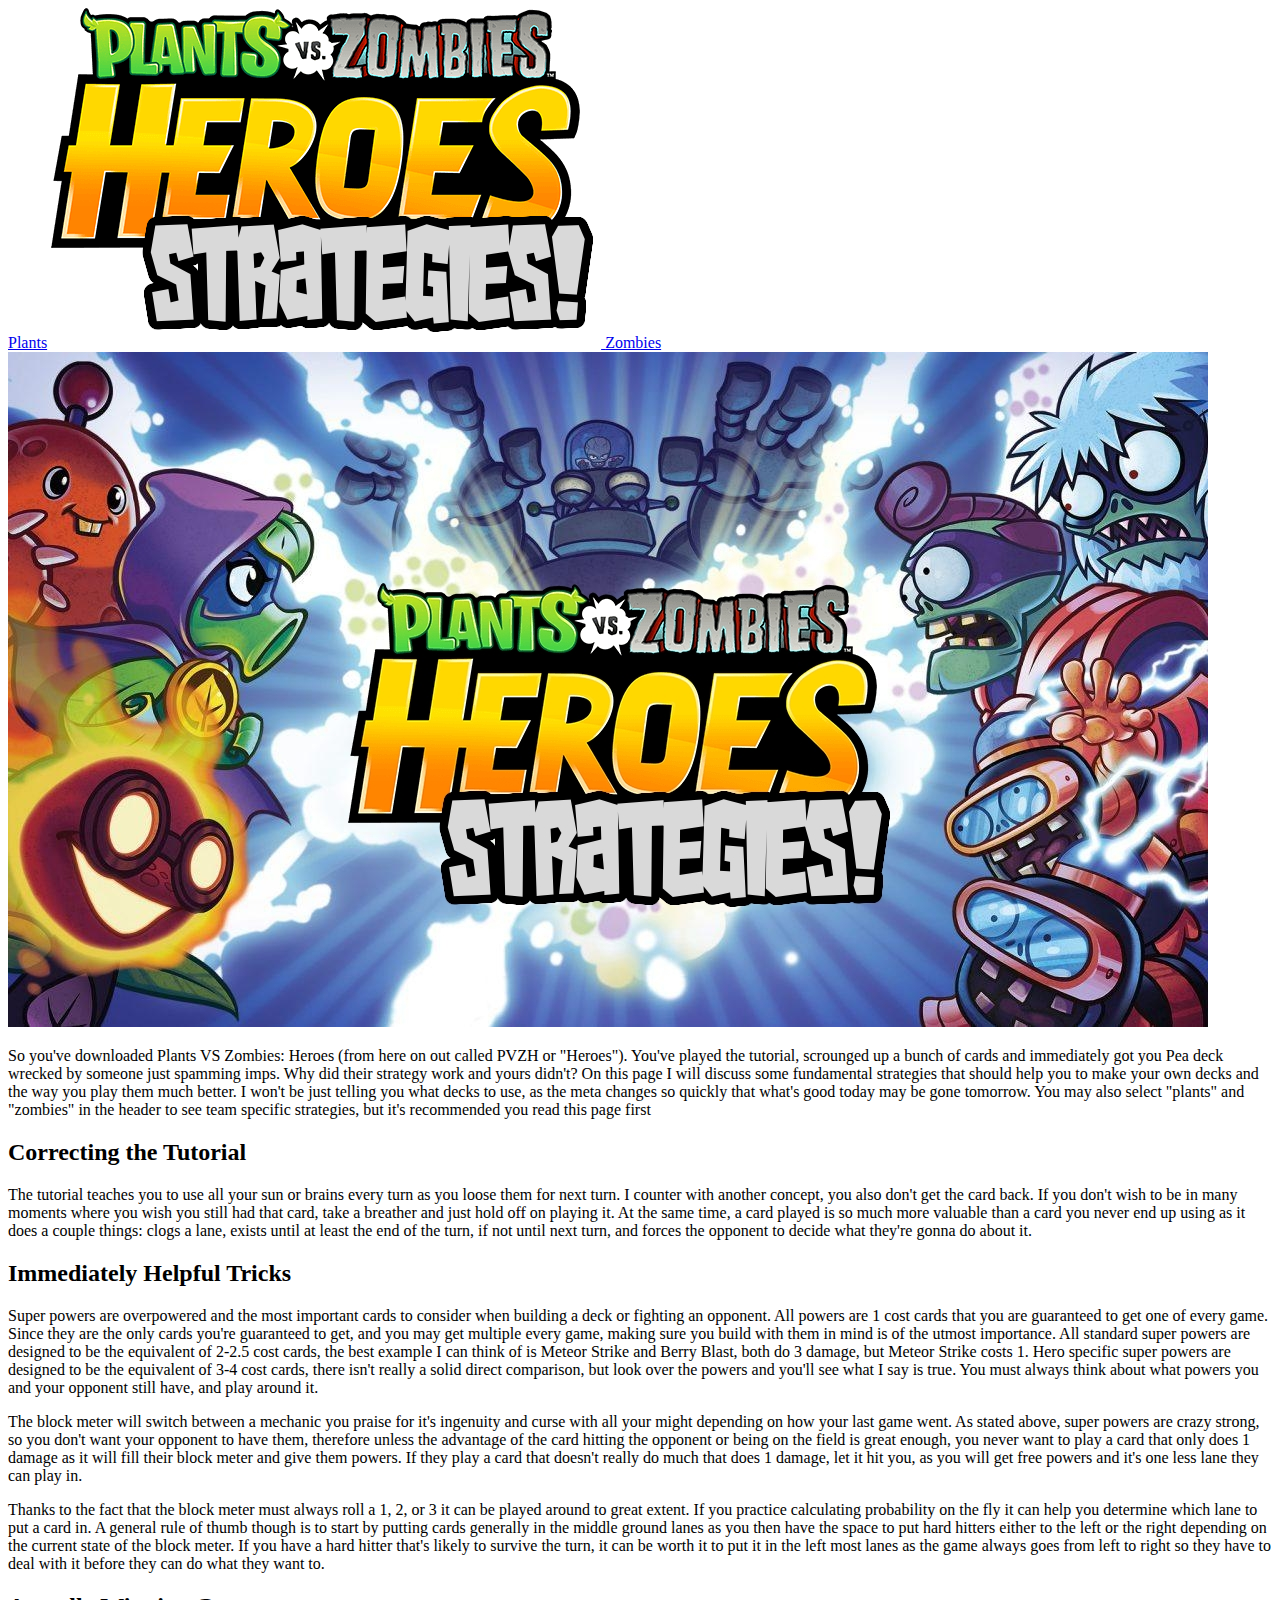
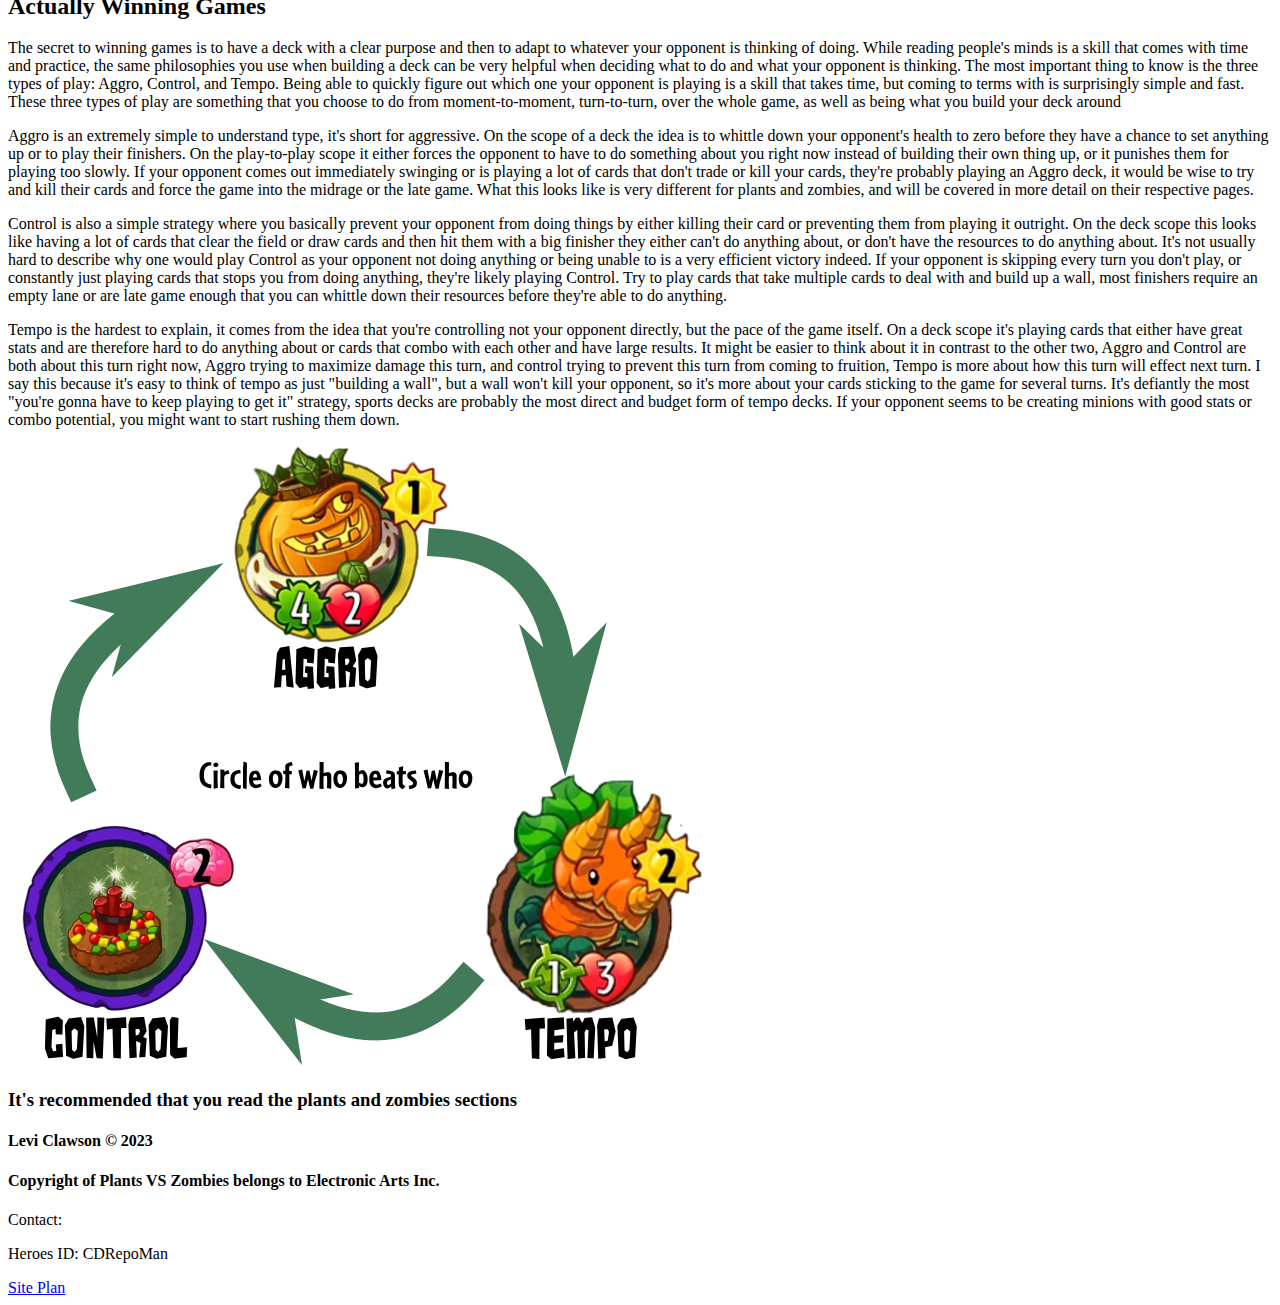
==== index.html @ fa382e45 "Added pure html to site" ====
<!DOCTYPE html>
<html lang="en">
  <head>
    <meta charset="UTF-8">
    <meta http-equiv="X-UA-Compatible" content="IE=edge">
    <meta name="viewport" content="width=device-width,initial-scale=1.0">
    <link type="text/css" rel="stylesheet" href="styles/style.css">
    <title>PvZ: Heroes Strategies!</title>
  </head>
  <body>
    <header>
      <nav>
        <a href="plants.html">Plants</a>
        <a href="index.html">
          <img src="images/PVZHS_logo.png" alt="Logo">
        </a>
        <a href="zombies.html">Zombies</a>
      </nav>
    </header>

    <body>
      <img src="images/heroes-banner.jpg" alt="Website banner">

      <main>
      <p>
        So you've downloaded Plants VS Zombies: Heroes (from here on out called PVZH or "Heroes"). You've played the tutorial, scrounged up a bunch of cards and immediately got you Pea deck wrecked by someone just spamming imps. Why did their strategy work and yours didn't? On this page I will discuss some fundamental strategies that should help you to make your own decks and the way you play them much better. I won't be just telling you what decks to use, as the meta changes so quickly that what's good today may be gone tomorrow. You may also select "plants" and "zombies" in the header to see team specific strategies, but it's recommended you read this page first
</p>

        <section>
          <h2>Correcting the Tutorial</h2>

          <p>The tutorial teaches you to use all your sun or brains every turn as you loose them for next turn. I counter with another concept, you also don't get the card back. If you don't wish to be in many moments where you wish you still had that card, take a breather and just hold off on playing it. At the same time, a card played is so much more valuable than a card you never end up using as it does a couple things: clogs a lane, exists until at least the end of the turn, if not until next turn, and forces the opponent to decide what they're gonna do about it.</p>
        </section>

        <section>
          <h2>Immediately Helpful Tricks</h2>
          <p>Super powers are overpowered and the most important cards to consider when building a deck or fighting an opponent. All powers are 1 cost cards that you are guaranteed to get one of every game. Since they are the only cards you're guaranteed to get, and you may get multiple every game, making sure you build with them in mind is of the utmost importance. All standard super powers are designed to be the equivalent of 2-2.5 cost cards, the best example I can think of is Meteor Strike and Berry Blast, both do 3 damage, but Meteor Strike costs 1. Hero specific super powers are designed to be the equivalent of 3-4 cost cards, there isn't really a solid direct comparison, but look over the powers and you'll see what I say is true. You must always think about what powers you and your opponent still have, and play around it.</p>
          <p>The block meter will switch between a mechanic you praise for it's ingenuity and curse with all your might depending on how your last game went. As stated above, super powers are crazy strong, so you don't want your opponent to have them, therefore unless the advantage of the card hitting the opponent or being on the field is great enough, you never want to play a card that only does 1 damage as it will fill their block meter and give them powers. If they play a card that doesn't really do much that does 1 damage, let it hit you, as you will get free powers and it's one less lane they can play in.</p>
          <p>Thanks to the fact that the block meter must always roll a 1, 2, or 3 it can be played around to great extent. If you practice calculating probability on the fly it can help you determine which lane to put a card in. A general rule of thumb though is to start by putting cards generally in the middle ground lanes as you then have the space to put hard hitters either to the left or the right depending on the current state of the block meter. If you have a hard hitter that's likely to survive the turn, it can be worth it to put it in the left most lanes as the game always goes from left to right so they have to deal with it before they can do what they want to.</p>
            </section>

        <section>
          <h2>Actually Winning Games</h2>
          <p>The secret to winning games is to have a deck with a clear purpose and then to adapt to whatever your opponent is thinking of doing. While reading people's minds is a skill that comes with time and practice, the same philosophies you use when building a deck can be very helpful when deciding what to do and what your opponent is thinking. The most important thing to know is the three types of play: Aggro, Control, and Tempo. Being able to quickly figure out which one your opponent is playing is a skill that takes time, but coming to terms with is surprisingly simple and fast. These three types of play are something that you choose to do from moment-to-moment, turn-to-turn, over the whole game, as well as being what you build your deck around</p>
          <p>Aggro is an extremely simple to understand type, it's short for aggressive. On the scope of a deck the idea is to whittle down your opponent's health to zero before they have a chance to set anything up or to play their finishers. On the play-to-play scope it either forces the opponent to have to do something about you right now instead of building their own thing up, or it punishes them for playing too slowly. If your opponent comes out immediately swinging or is playing a lot of cards that don't trade or kill your cards, they're probably playing an Aggro deck, it would be wise to try and kill their cards and force the game into the midrage or the late game. What this looks like is very different for plants and zombies, and will be covered in more detail on their respective pages.</p>
          <p>Control is also a simple strategy where you basically prevent your opponent from doing things by either killing their card or preventing them from playing it outright. On the deck scope this looks like having a lot of cards that clear the field or draw cards and then hit them with a big finisher they either can't do anything about, or don't have the resources to do anything about. It's not usually hard to describe why one would play Control as your opponent not doing anything or being unable to is a very efficient victory indeed. If your opponent is skipping every turn you don't play, or constantly just playing cards that stops you from doing anything, they're likely playing Control. Try to play cards that take multiple cards to deal with and build up a wall, most finishers require an empty lane or are late game enough that you can whittle down their resources before they're able to do anything.</p>
          <p>Tempo is the hardest to explain, it comes from the idea that you're controlling not your opponent directly, but the pace of the game itself. On a deck scope it's playing cards that either have great stats and are therefore hard to do anything about or cards that combo with each other and have large results. It might be easier to think about it in contrast to the other two, Aggro and Control are both about this turn right now, Aggro trying to maximize damage this turn, and control trying to prevent this turn from coming to fruition, Tempo is more about how this turn will effect next turn. I say this because it's easy to think of tempo as just "building a wall", but a wall won't kill your opponent, so it's more about your cards sticking to the game for several turns. It's defiantly the most "you're gonna have to keep playing to get it" strategy, sports decks are probably the most direct and budget form of tempo decks. If your opponent seems to be creating minions with good stats or combo potential, you might want to start rushing them down.</p>
        </section>
        <img src="images/circle-of-winning.png" alt="Aggro beats tempo, tempo beats control, control beats aggro">
      <h3>It's recommended that you read the plants and zombies sections</h3>
      </main>
    </body>

    <footer>
      <div id="footer-colored-box">
        <div class="footer-section">
          <h4 class="copyright">Levi Clawson &copy; 2023</h4>
          <h4 class="copyright">Copyright of Plants VS Zombies belongs to Electronic Arts Inc.</h4>
        </div>

        <div id="footer-line-divider"></div>
        
        <div class="footer-section">
          <p>Contact:</p>
          <p>Heroes ID: CDRepoMan</p>
        </div>
        
        <div id="footer-line-divider"></div>

        <div class="footer-section">
          <a href="site-plan.html">Site Plan</a>
        </div>
      </div>
    </footer>
  </body>
</html>
---- styles/style.css ----
@import url('https://fonts.googleapis.com/css2?family=Frijole&family=Roboto+Condensed&family=Roboto:wght@300&family=Rowdies&display=swap');
@font-face {
  font-family: Cafeteria;
  src: url(fonts/Cafeteria-Bold.otf);
}
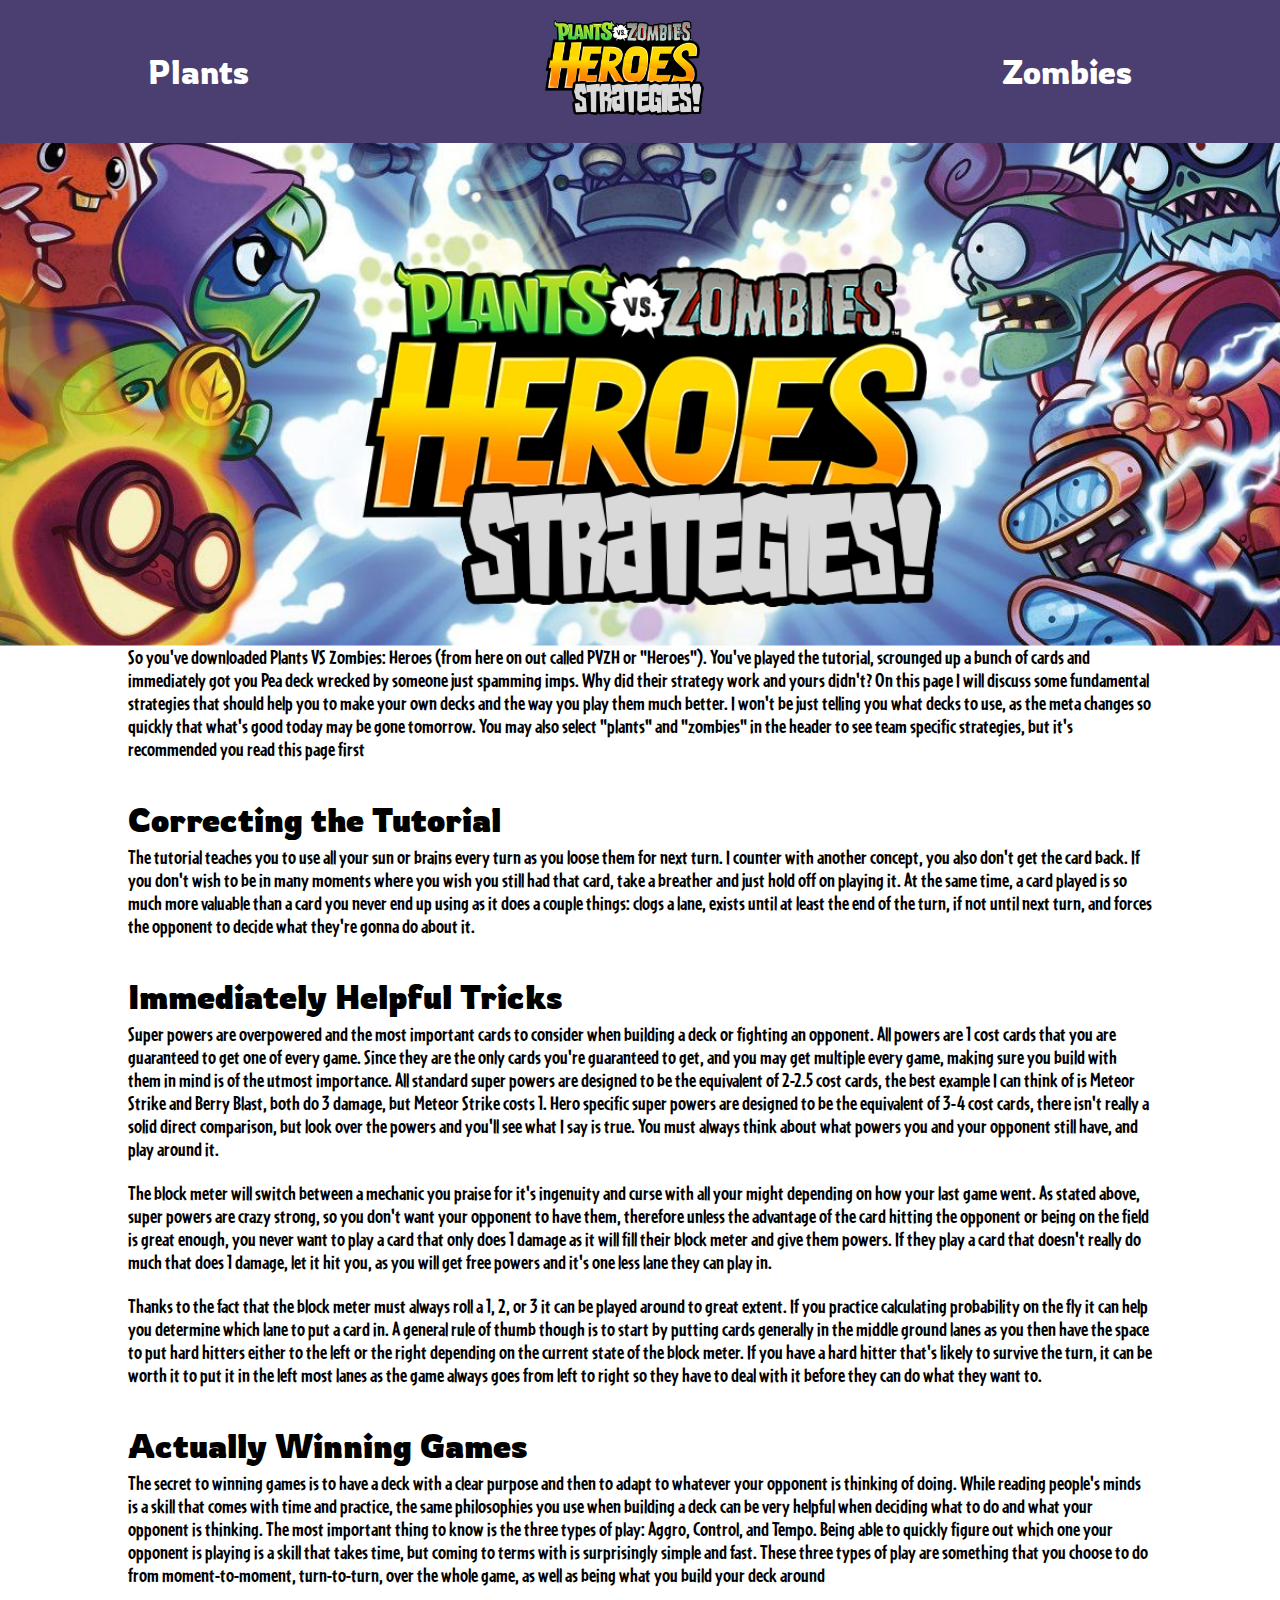
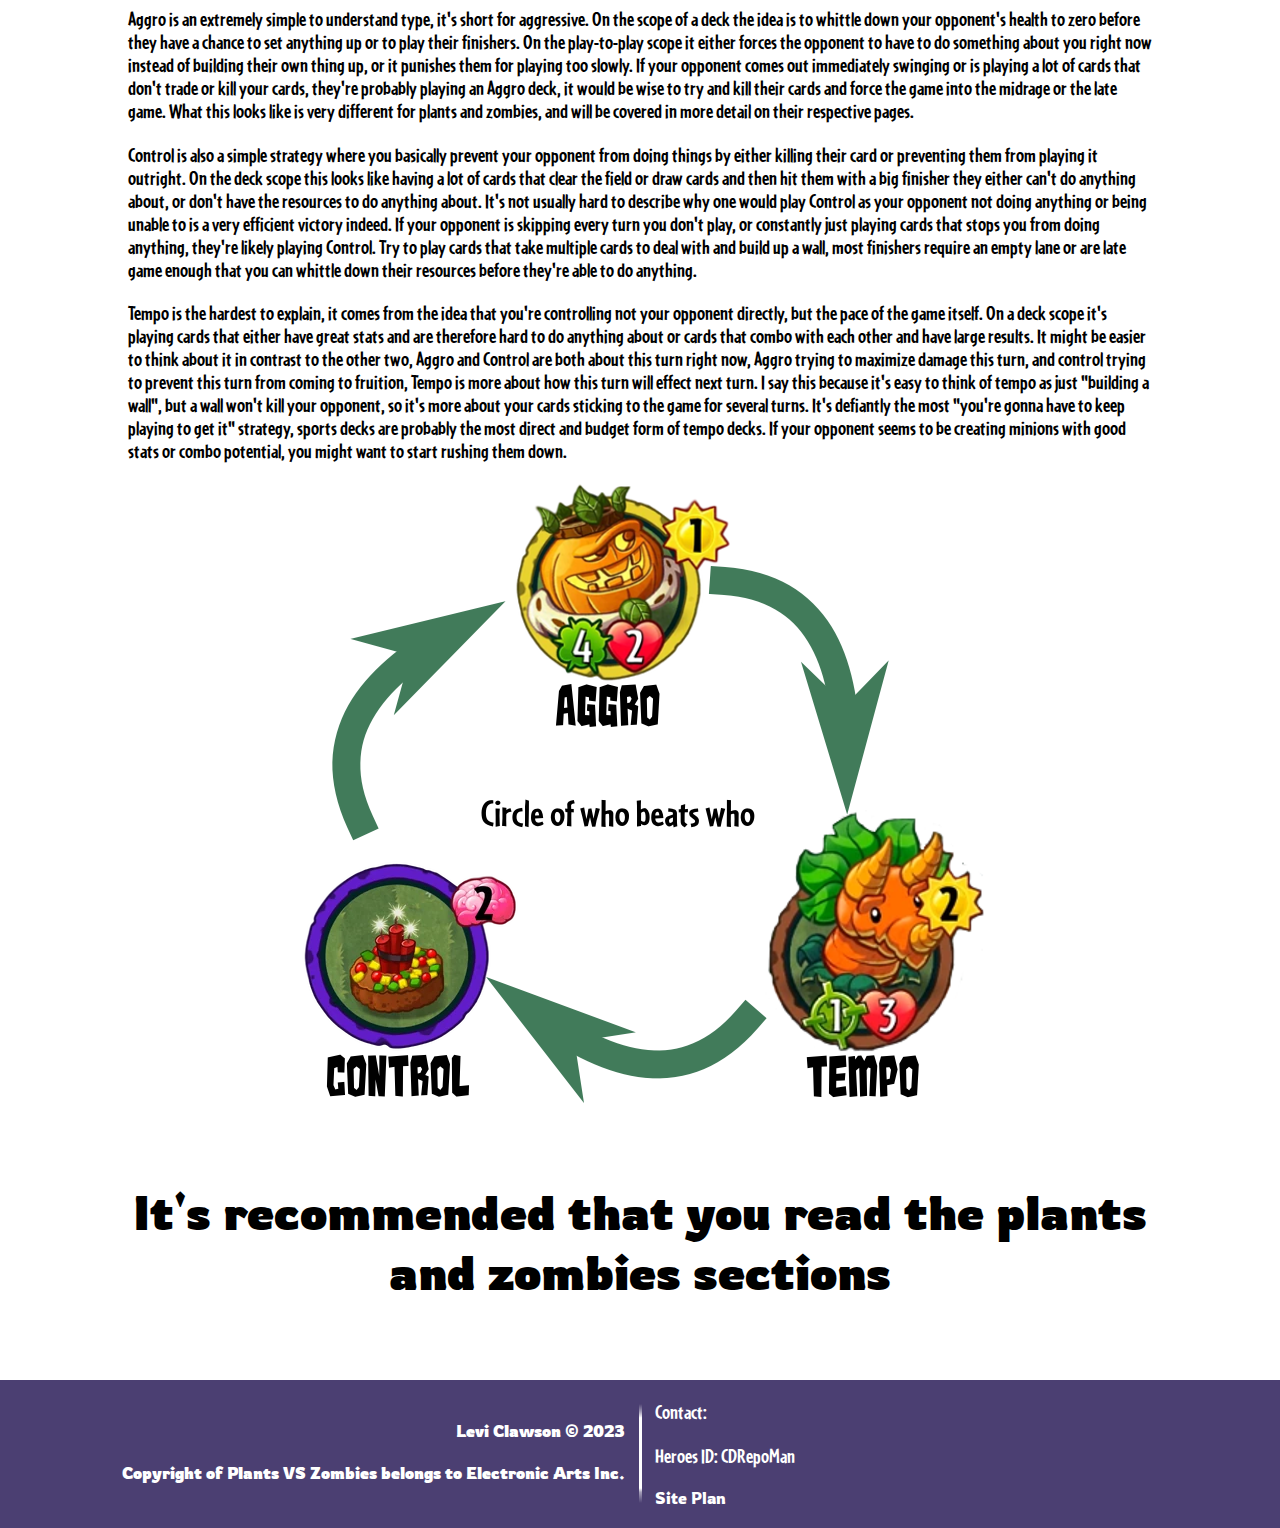
==== commit db698b66: "added homepage css" ====
--- a/index.html
+++ b/index.html
@@ -19,7 +19,7 @@
     </header>
 
     <body>
-      <img src="images/heroes-banner.jpg" alt="Website banner">
+      <img id="banner" src="images/heroes-banner.jpg" alt="Website banner">
 
       <main>
       <p>
@@ -46,7 +46,7 @@
           <p>Control is also a simple strategy where you basically prevent your opponent from doing things by either killing their card or preventing them from playing it outright. On the deck scope this looks like having a lot of cards that clear the field or draw cards and then hit them with a big finisher they either can't do anything about, or don't have the resources to do anything about. It's not usually hard to describe why one would play Control as your opponent not doing anything or being unable to is a very efficient victory indeed. If your opponent is skipping every turn you don't play, or constantly just playing cards that stops you from doing anything, they're likely playing Control. Try to play cards that take multiple cards to deal with and build up a wall, most finishers require an empty lane or are late game enough that you can whittle down their resources before they're able to do anything.</p>
           <p>Tempo is the hardest to explain, it comes from the idea that you're controlling not your opponent directly, but the pace of the game itself. On a deck scope it's playing cards that either have great stats and are therefore hard to do anything about or cards that combo with each other and have large results. It might be easier to think about it in contrast to the other two, Aggro and Control are both about this turn right now, Aggro trying to maximize damage this turn, and control trying to prevent this turn from coming to fruition, Tempo is more about how this turn will effect next turn. I say this because it's easy to think of tempo as just "building a wall", but a wall won't kill your opponent, so it's more about your cards sticking to the game for several turns. It's defiantly the most "you're gonna have to keep playing to get it" strategy, sports decks are probably the most direct and budget form of tempo decks. If your opponent seems to be creating minions with good stats or combo potential, you might want to start rushing them down.</p>
         </section>
-        <img src="images/circle-of-winning.png" alt="Aggro beats tempo, tempo beats control, control beats aggro">
+        <img id="circle-of-winning" src="images/circle-of-winning.png" alt="Aggro beats tempo, tempo beats control, control beats aggro">
       <h3>It's recommended that you read the plants and zombies sections</h3>
       </main>
     </body>
@@ -63,11 +63,6 @@
         <div class="footer-section">
           <p>Contact:</p>
           <p>Heroes ID: CDRepoMan</p>
-        </div>
-        
-        <div id="footer-line-divider"></div>
-
-        <div class="footer-section">
           <a href="site-plan.html">Site Plan</a>
         </div>
       </div>
--- a/styles/style.css
+++ b/styles/style.css
@@ -3,3 +3,136 @@
   font-family: Cafeteria;
   src: url(fonts/Cafeteria-Bold.otf);
 }
+:root {
+  --primary-color: #4b3f72;
+  --secondary-color: #1f2041;
+
+  --heading-font: "Rowdies", sans-serif;
+  --paragraph-font: "Cafeteria", "Roboto", Helvetica, sans-serif;
+}
+
+html {
+  height: 100%;
+}
+
+body {
+  margin: 0;
+  font-family: var(--paragraph-font);
+  display: flex;
+  flex-direction: column;
+  min-height: 100vh;
+}
+
+/* heading */
+nav {
+  background-color: var(--primary-color);
+  display: flex;
+  justify-content: space-around;
+
+  img {
+    max-height: 100px;
+    padding: 20px;
+  }
+
+  a:nth-of-type(odd) {
+    color: white;
+    font-family: var(--heading-font);
+    font-size: 2em;
+    text-decoration: none;
+    padding: 51px 20px;
+    align-self: center;
+  }
+
+  a:hover {
+    background-color: var(--secondary-color);
+  }
+
+}
+
+/* content */
+body { 
+  #banner {
+    max-width: 100%;
+    display: block;
+    margin: auto auto;
+  }
+
+  p {
+    font-size: 1.3em;
+    margin-top: 0;
+  }
+}
+
+main {
+  max-width: 80%;
+  margin: auto auto;
+
+  #circle-of-winning {
+    display: block;
+    margin: auto auto;
+    max-width: 100%;
+  }
+}
+
+h2, h3, h4 {
+  font-family: var(--heading-font);
+}
+
+h2 {
+  font-size: 2em;
+  margin-bottom: 5px;
+  margin-top: 40px;
+}
+
+h3 {
+  text-align: center;
+  font-size: 3em;
+  padding: 30px 0px;
+}
+
+/* footer */
+footer {
+  width: 100%;
+  min-height: calc(100% - 300px);
+
+  a {
+    color: white;
+    font-family: var(--heading-font);
+    text-decoration: none;
+  }
+
+  #footer-line-divider {
+    background: linear-gradient(0deg, rgba(0,0,0,0) 0%, rgba(255,255,255,0.5) 11%, rgba(255,255,255,1) 15%, rgba(255,255,255,1) 50%, rgba(255,255,255,1) 86%, rgba(255,255,255,0.5) 92%, rgba(0,0,0,0) 100%);
+    align-self: center;
+    justify-self: center;
+    height: 92%;
+    width: 3px;
+  }
+
+  #footer-colored-box {
+    padding: 20px 20px;
+    background-color: var(--primary-color);
+    color: white;
+    display: grid;
+    grid-template-columns: 1fr 30px 1fr;
+
+    .footer-section:nth-of-type(1) {
+      text-align: right;
+    }
+    .footer-section:nth-of-type(2) {
+      text-align: left;
+    }
+  }
+}
+
+/* adaptive stuff */
+@media screen and (min-width: 800px) {
+  body {
+    #banner {
+      clip-path: inset(min(calc(100% / 3), 10vw) 0px min(calc(100% / 4), 7vw) 0px);
+      width: 100%;
+      margin-top: calc(-1 * min(calc(100% / 3), 10vw));
+      margin-bottom: calc(-1 * min(calc(100% / 4), 7vw));
+    }
+  }
+}
